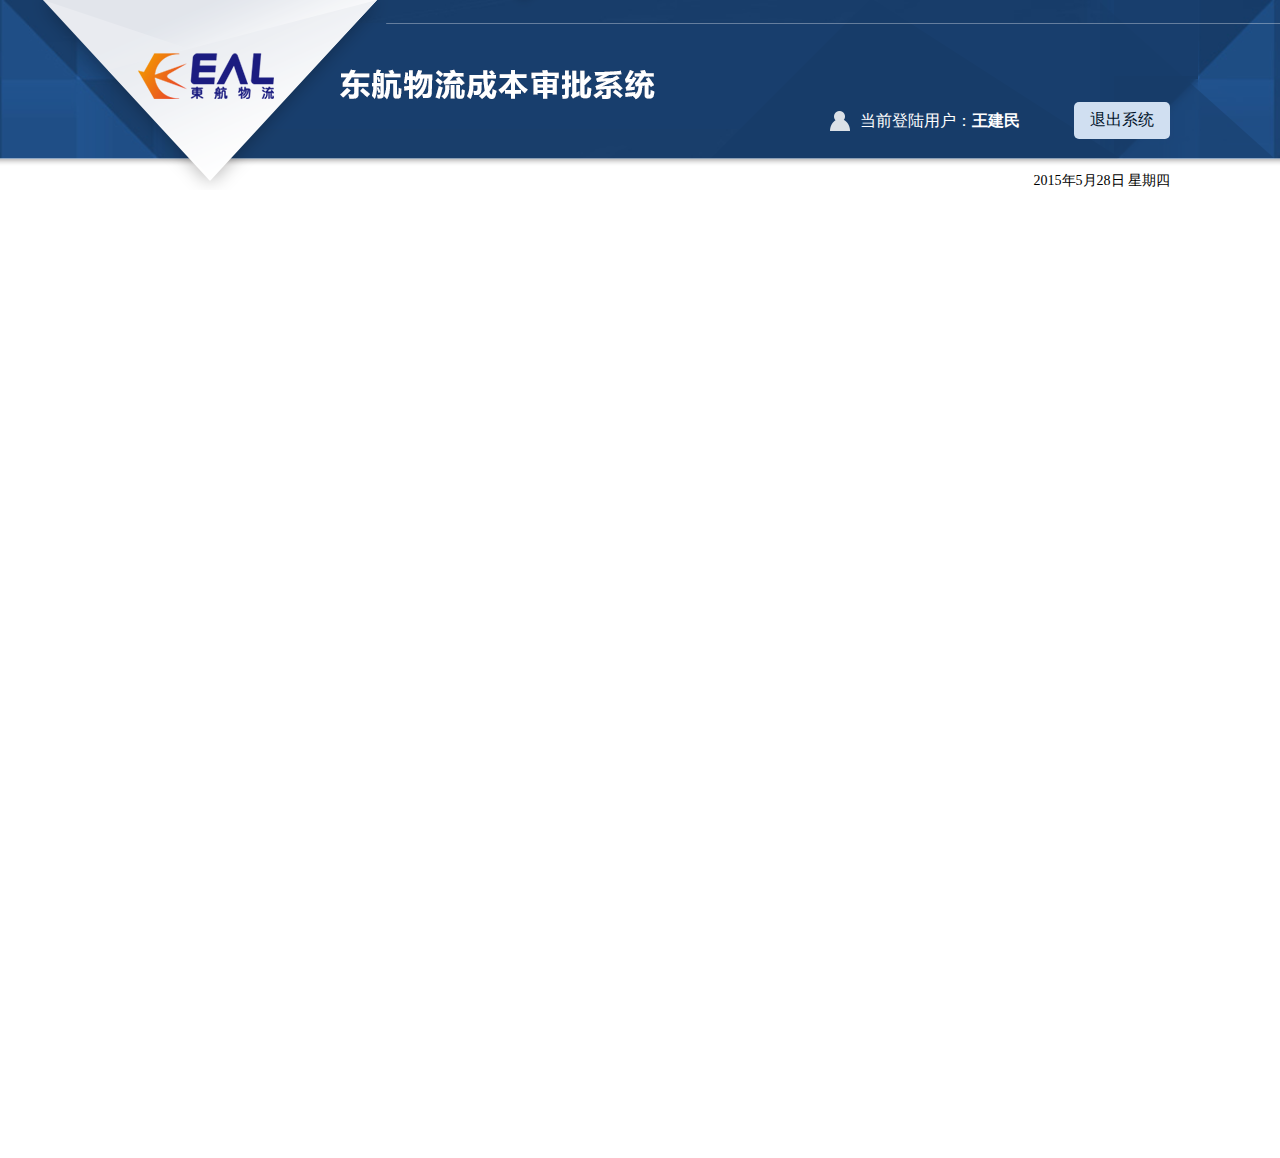
==== index.html @ b21d61e7 "框架完成" ====
<!DOCTYPE html>
<html>
<head>
    <meta charset="UTF-8">
    <title>东航物流成本审批系统</title>
    <link rel="stylesheet" href="css/com.css"/>

</head>
<body>
<div class="wrap">
    <div class="header">
        <div class="header-inner">
            <div class="header-info">
                <p><span class="header-icon"></span>当前登陆用户：<span class="bold">王建民</span></p>
                <a class="header-btn" href="#">退出系统</a>

                <p class="header-date">2015年5月28日 星期四</p>
            </div>
        </div>
    </div>
    <div class="main">
        <div class="nav">
            <ul>

            </ul>
        </div>
        <div class="content"></div>
    </div>

</div>
</body>
</html>
---- css/com.css ----
/* =s Reset (by YUI 3) */
html{color:#000;font-family: "microsoft yahei";}
body,div,dl,dt,dd,ul,ol,li,h1,h2,h3,h4,h5,h6,pre,code,form,fieldset,legend,input,textarea,p,blockquote,th,td{margin:0;padding:0;}
table{border-collapse:collapse;border-spacing:0;}
fieldset,img{border:0;}
address,caption,cite,code,dfn,em,strong,th,var{font-style:normal;font-weight:normal;}
li{list-style:none;}
caption,th{text-align:left;}
h1,h2,h3,h4,h5,h6{font-size:100%;font-weight:normal;}
q:before,q:after{content:'';}
abbr,acronym{border:0;font-variant:normal;}
sup{vertical-align:text-top;}
sub{vertical-align:text-bottom;}
input,textarea,select{font-family:inherit;font-size:inherit;font-weight:inherit;}
input,textarea,select{*font-size:100%;}
legend{color:#000;}
header,section,footer,nav{display: block;}
/* end */

.wrap{background: url(../images/bg.jpg) no-repeat 50% 0;overflow: hidden;}
.bold{font-weight: bold;}

.header{background: url(../images/bg_header.png) no-repeat 50% 0;height: 190px;position: relative;z-index: 10;}
.header-inner{width: 1310px;margin: 0 auto;position: relative;height: 100%;}
.header-info{position: absolute;bottom: 0;right: 140px;color: #fff;font-size: 16px;width: 340px;}
.header-icon{float: left;width: 20px;height: 20px;background: url(../images/spr.png) no-repeat -6px -188px;margin-right: 10px;}
.header-date{color: #000;font-size: 14px;text-align: right;margin-top: 40px;}
.header-btn{color: #00132a;background: #d0dff1;float: right;padding: 8px 16px;border-radius: 5px;margin-top: -30px;text-decoration: none;}

.main{width: 1310px;margin: 0 auto;min-height: 1000px;background: #fff;margin-top: -32px;box-shadow: 1px 1px 30px #aaa}
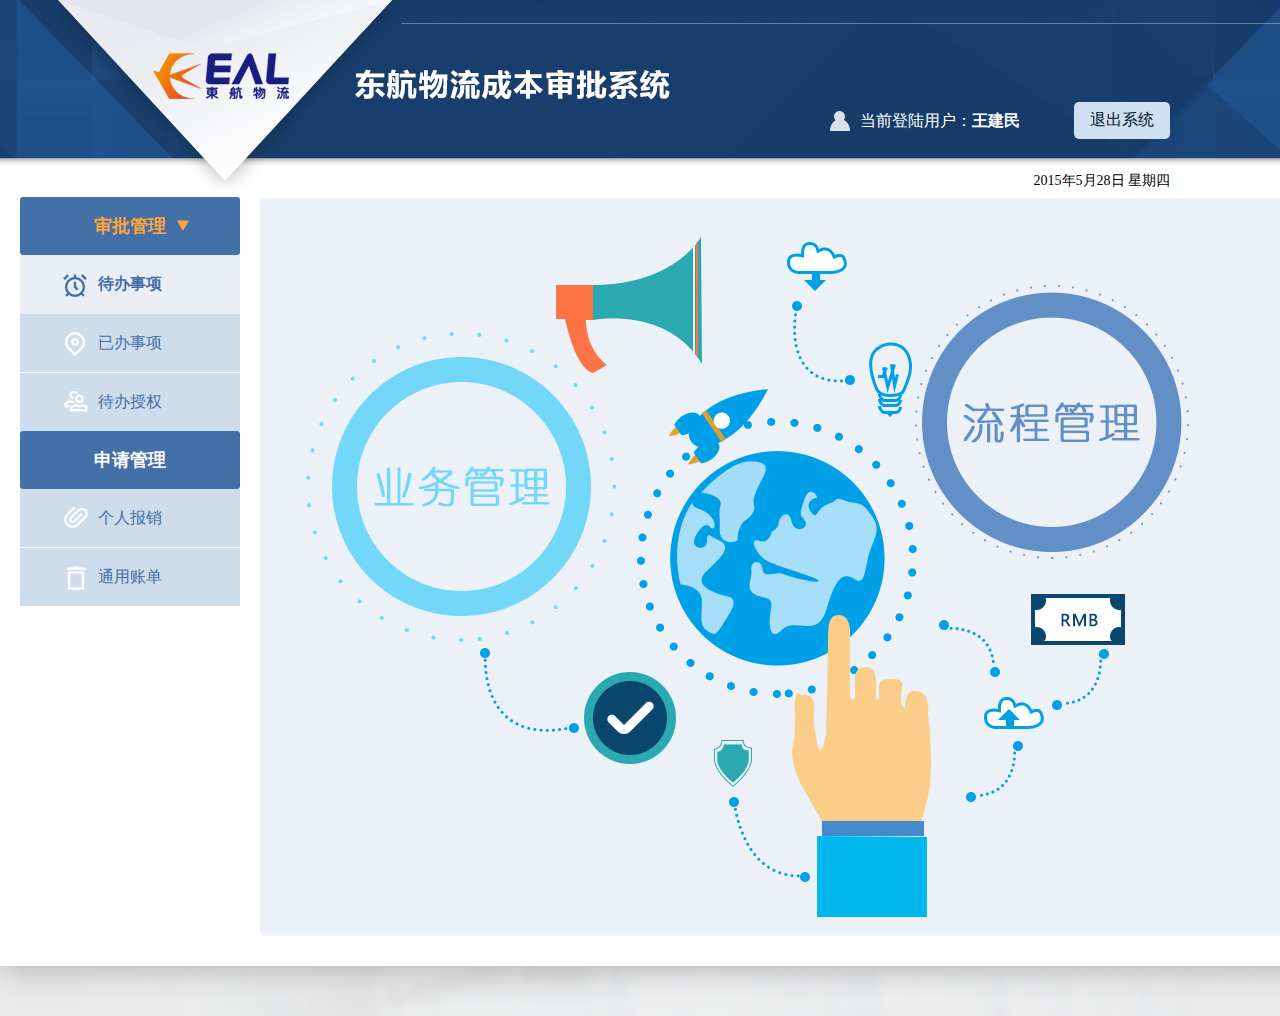
==== commit 3bb672bf: "框架完成nnn" ====
--- a/index.html
+++ b/index.html
@@ -20,11 +20,19 @@
     </div>
     <div class="main">
         <div class="nav">
-            <ul>
-
+            <ul class="nav-box">
+                <li class="nav-header nav-header-cur">审批管理<span class="nav-header-icon"></span></li>
+                <li class="cur"><span class="nav-icon icon-1"></span>待办事项</li>
+                <li><span class="nav-icon icon-2"></span>已办事项</li>
+                <li><span class="nav-icon icon-3"></span>待办授权</li>
+                <li class="nav-header">申请管理<span class="nav-header-icon"></span></li>
+                <li><span class="nav-icon icon-4"></span>个人报销</li>
+                <li><span class="nav-icon icon-5"></span>通用账单</li>
             </ul>
         </div>
-        <div class="content"></div>
+        <div class="content">
+            <img src="images/main1.png">
+        </div>
     </div>
 
 </div>
--- a/css/com.css
+++ b/css/com.css
@@ -17,7 +17,7 @@
 header,section,footer,nav{display: block;}
 /* end */
 
-.wrap{background: url(../images/bg.jpg) no-repeat 50% 0;overflow: hidden;}
+.wrap{background:#e9e9e9 url(../images/bg.jpg) no-repeat 50% 0;overflow: hidden;min-width:1310px;}
 .bold{font-weight: bold;}
 
 .header{background: url(../images/bg_header.png) no-repeat 50% 0;height: 190px;position: relative;z-index: 10;}
@@ -27,4 +27,36 @@
 .header-date{color: #000;font-size: 14px;text-align: right;margin-top: 40px;}
 .header-btn{color: #00132a;background: #d0dff1;float: right;padding: 8px 16px;border-radius: 5px;margin-top: -30px;text-decoration: none;}
 
-.main{width: 1310px;margin: 0 auto;min-height: 1000px;background: #fff;margin-top: -32px;box-shadow: 1px 1px 30px #aaa}+.main{width: 1310px;margin: 0 auto;overflow: hidden;background: #fff;margin-top: -32px;box-shadow: 1px 1px 30px #aaa;padding-bottom: 30px;margin-bottom: 50px;}
+
+.nav-box{float: left;margin-left: 20px;width: 220px;margin-top: 40px;}
+.nav-box li{height: 58px;line-height: 58px;text-align: center;color: #4270a7;background: #cedcec;border-bottom: 1px solid #fff;position: relative;}
+.nav-box li:hover,.nav-box .cur{background: #e9eef5;font-weight: bold;color: #4270a7;border-bottom: 1px solid #e9eef5;cursor: default}
+.nav-box .nav-header{background: #4270a7;border-radius: 3px;font-size: 18px;font-weight: bold;color: #fff;border-bottom: none;margin-top: -1px;}
+.nav-box .nav-header-cur{color: #ffa43b;}
+.nav-box .nav-header .nav-header-icon{display: none;}
+.nav-box .nav-header-cur .nav-header-icon{display:block;position: absolute;width: 26px;height: 26px;background:url(../images/spr.png) no-repeat 0 -221px;top: 20px;right: 40px; }
+
+.nav-box .nav-header:hover{border-bottom: 0;background: #4270a7;color:#ffa43b; }
+.nav-icon{position: absolute;width: 26px;height: 26px;background: url(../images/spr.png) no-repeat 0 0;top: 18px;left: 42px;}
+.nav-box .icon-1{background-position:-30px 0; }
+.nav-box .icon-2{background-position:-30px -32px;}
+.nav-box .icon-3{background-position:-30px -65px;}
+.nav-box .icon-4{background-position:-30px -95px;}
+.nav-box .icon-5{background-position:-30px -124px;}
+.nav-box li:hover .icon-1,.nav-box .cur .icon-1{background-position: 0 0;}
+.nav-box li:hover .icon-2,.nav-box .cur .icon-2{background-position: 0 -34px;}
+.nav-box li:hover .icon-3,.nav-box .cur .icon-3{background-position: 0 -66px;}
+.nav-box li:hover .icon-4,.nav-box .cur .icon-4{background-position: 0 -95px;}
+.nav-box li:hover .icon-5,.nav-box .cur .icon-5{background-position: 0 -124px;}
+.content{margin-left: 20px;margin-top: 40px;float: left;border-radius: 5px;background: #eff3f8;width: 1028px;position: relative;}
+
+.content-local{margin-top: -26px;margin-bottom: 6px;font-size: 14px;}
+.red{color: #cb0000;}
+.blue{color: #0069e9;}
+
+table{width: 97%;margin: 0 auto;}
+table a{text-decoration: underline;cursor: pointer;}
+th,td{border: 1px solid #cbcfd3;color: #193e6b;font-size: 14px;padding: 6px 10px;line-height: 1.5}
+th{background: #dce1e7;text-align: center;}
+
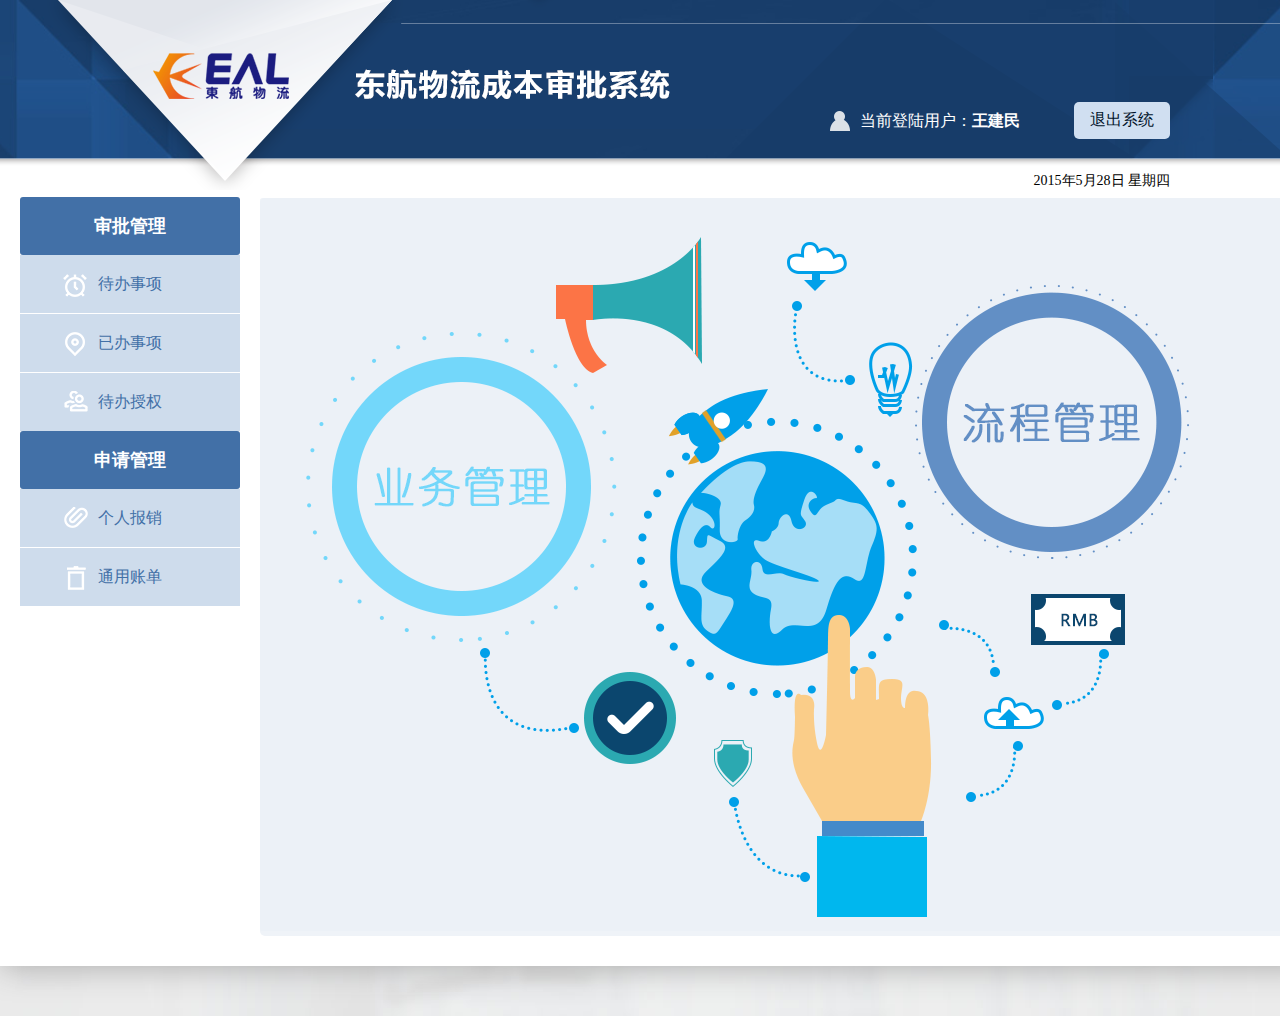
==== commit 210a4905: "修改版v3" ====
--- a/index.html
+++ b/index.html
@@ -4,7 +4,8 @@
     <meta charset="UTF-8">
     <title>东航物流成本审批系统</title>
     <link rel="stylesheet" href="css/com.css"/>
-
+    <script src="http://libs.baidu.com/jquery/1.9.0/jquery.js"></script>
+    <script src="js/com.js"></script>
 </head>
 <body>
 <div class="wrap">
@@ -21,8 +22,8 @@
     <div class="main">
         <div class="nav">
             <ul class="nav-box">
-                <li class="nav-header nav-header-cur">审批管理<span class="nav-header-icon"></span></li>
-                <li class="cur"><span class="nav-icon icon-1"></span>待办事项</li>
+                <li class="nav-header">审批管理<span class="nav-header-icon"></span></li>
+                <li ><span class="nav-icon icon-1"></span>待办事项</li>
                 <li><span class="nav-icon icon-2"></span>已办事项</li>
                 <li><span class="nav-icon icon-3"></span>待办授权</li>
                 <li class="nav-header">申请管理<span class="nav-header-icon"></span></li>
--- a/css/com.css
+++ b/css/com.css
@@ -27,11 +27,14 @@
 .header-date{color: #000;font-size: 14px;text-align: right;margin-top: 40px;}
 .header-btn{color: #00132a;background: #d0dff1;float: right;padding: 8px 16px;border-radius: 5px;margin-top: -30px;text-decoration: none;}
 
-.main{width: 1310px;margin: 0 auto;overflow: hidden;background: #fff;margin-top: -32px;box-shadow: 1px 1px 30px #aaa;padding-bottom: 30px;margin-bottom: 50px;}
+.main{width: 1310px;margin: 0 auto;overflow: hidden;background: #fff;margin-top: -32px;box-shadow: 1px 1px 30px #aaa;padding-bottom: 30px;margin-bottom: 50px;position: relative;}
 
-.nav-box{float: left;margin-left: 20px;width: 220px;margin-top: 40px;}
+.nav-box{float: left;margin-left: 20px;width: 220px;top: 40px;position: absolute;}
+.nav-box-fixed{position: fixed;top:10px;}
+
 .nav-box li{height: 58px;line-height: 58px;text-align: center;color: #4270a7;background: #cedcec;border-bottom: 1px solid #fff;position: relative;}
 .nav-box li:hover,.nav-box .cur{background: #e9eef5;font-weight: bold;color: #4270a7;border-bottom: 1px solid #e9eef5;cursor: default}
+.nav-box a{text-decoration:none;color:#4270a7;}
 .nav-box .nav-header{background: #4270a7;border-radius: 3px;font-size: 18px;font-weight: bold;color: #fff;border-bottom: none;margin-top: -1px;}
 .nav-box .nav-header-cur{color: #ffa43b;}
 .nav-box .nav-header .nav-header-icon{display: none;}
@@ -49,7 +52,7 @@
 .nav-box li:hover .icon-3,.nav-box .cur .icon-3{background-position: 0 -66px;}
 .nav-box li:hover .icon-4,.nav-box .cur .icon-4{background-position: 0 -95px;}
 .nav-box li:hover .icon-5,.nav-box .cur .icon-5{background-position: 0 -124px;}
-.content{margin-left: 20px;margin-top: 40px;float: left;border-radius: 5px;background: #eff3f8;width: 1028px;position: relative;}
+.content{margin-left: 260px;margin-top: 40px;float: left;border-radius: 5px;background: #eff3f8;width: 1028px;position: relative;}
 
 .content-local{margin-top: -26px;margin-bottom: 6px;font-size: 14px;}
 .red{color: #cb0000;}
@@ -57,6 +60,45 @@
 
 table{width: 97%;margin: 0 auto;}
 table a{text-decoration: underline;cursor: pointer;}
-th,td{border: 1px solid #cbcfd3;color: #193e6b;font-size: 14px;padding: 6px 10px;line-height: 1.5}
+th,td{border: 1px solid #cbcfd3;color: #193e6b;font-size: 14px;padding: 8px 10px;line-height: 1.5}
 th{background: #dce1e7;text-align: center;}
 
+
+
+/*通用类*/
+.ver-box {
+    overflow: hidden;
+    margin-top: 15px;
+    margin-bottom: 10px;
+}
+.ver-box li {
+    float: left;
+    margin-bottom: 10px;
+    margin-left: 10px;
+    margin-top: 10px;
+    line-height: 26px;
+    font-size: 14px;
+    margin-right: 20px;
+}
+.ver-box li label {
+    float: left;
+    text-align: right;
+    width: 90px;
+    margin-right: 10px;
+}
+.ver-box input {
+    border: none;
+    background: #fff;
+    width: 156px;
+    height: 26px;
+}
+.ver-box select {
+    width: 156px;
+    border: none;
+    height: 26px;
+}
+.ver-box option {
+    text-align: center;
+}
+.ver-box .btn{background: #225ca3;border-radius: 3px;font-size: 14px;float: left;height: 26px;line-height: 26px;width: 60px;text-decoration: none;color: #fff;text-align: center;}
+
